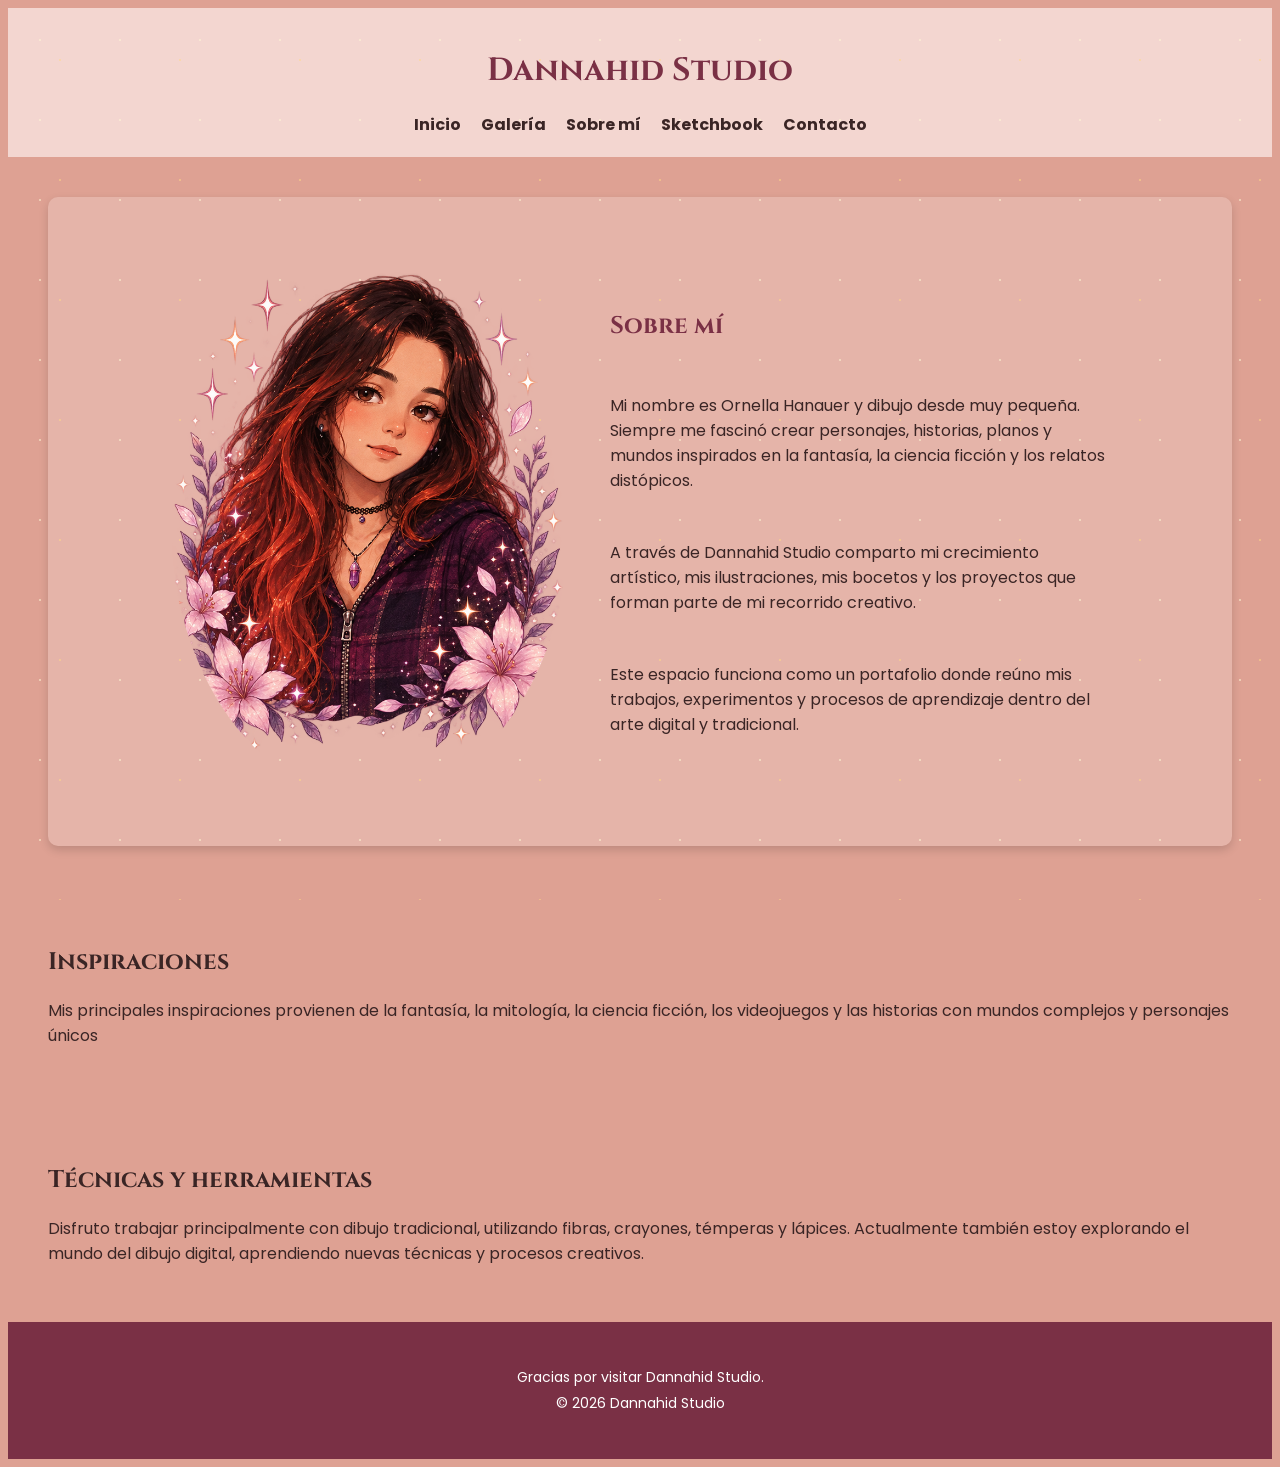
==== pages/aboutme.html @ e7b7da24 "Version final proyecto Dannahid Studio" ====
<!DOCTYPE html>
<html lang="es">

<head>

    <meta charset="UTF-8">

    <meta name="viewport"
    content="width=device-width, initial-scale=1.0">

    <meta name="description"
    content="Conocé más sobre Ornella Hanauer, artista e ilustradora creadora de Dannahid Studio.">

    <meta name="keywords"
    content="arte, dibujo, ilustración, portafolio, artista">

    <meta name="author"
    content="Ornella Hanauer">

    <!-- Icon -->
    <link rel="icon" href="../assets/icons/iconodepaginaweb.png">

    <meta property="og:title" content="Sobre mí | Dannahid Studio">
    <meta property="og:description" content="Conocé más sobre Ornella Hanauer, artista e ilustradora creadora de Dannahid Studio.">
    <meta property="og:type" content="website">
    <meta property="og:image" content="../assets/img/avatardeornella.png">

    <title>Sobre mí | Dannahid Studio</title>

    <!-- Google Fonts -->
    <link rel="preconnect" href="https://fonts.googleapis.com">

    <link rel="preconnect" href="https://fonts.gstatic.com" crossorigin>

    <link href="https://fonts.googleapis.com/css2?family=Cinzel:wght@400;600;700&family=Poppins:wght@300;400;500;600&display=swap" rel="stylesheet">


    <!-- Hoja de estilos -->
    <link rel="stylesheet" href="../css/style.css">

</head>

<body>

    <header class="header">

      <h1>Dannahid Studio</h1>

        <nav class="navbar" aria-label="Menú principal">
            <ul>
               <li><a href="../index.html">Inicio</a></li>
               <li><a href="./gallery.html">Galería</a></li>
               <li><a href="./aboutme.html">Sobre mí</a></li>
               <li><a href="./sketchbook.html">Sketchbook</a></li>
               <li><a href="./contact.html">Contacto</a></li>
            </ul>
        </nav>
    </header> 

    <main>
    
        <!-- SOBRE MÍ -->
     <section class="aboutme">

    <div class="aboutme-image">
        <img src="../assets/img/avatardeornella.png"
        alt="Representación artística de Ornella Hanauer">
    </div>

    <div class="aboutme-content">

        <h2>Sobre mí</h2>

        <p>
            Mi nombre es Ornella Hanauer y dibujo desde muy pequeña.
            Siempre me fascinó crear personajes, historias, planos y mundos
            inspirados en la fantasía, la ciencia ficción y los relatos
            distópicos.
        </p>

        <p>
            A través de Dannahid Studio comparto mi crecimiento artístico,
            mis ilustraciones, mis bocetos y los proyectos que forman parte
            de mi recorrido creativo.
        </p>

        <p>
            Este espacio funciona como un portafolio donde reúno mis trabajos,
            experimentos y procesos de aprendizaje dentro del arte digital y tradicional.
        </p>

    </div>

</section>

     <!-- INSPIRACIONES -->
     <section class="inspirations">

        <h2>Inspiraciones</h2>

        <p>
            Mis principales inspiraciones provienen de la fantasía,
            la mitología, la ciencia ficción, los videojuegos y las historias
            con mundos complejos y personajes únicos
        </p>

    </section>

    <!-- TÉCNICAS -->
    <section class="tools">

        <h2>Técnicas y herramientas</h2>

        <p>
            Disfruto trabajar principalmente con dibujo tradicional,
            utilizando fibras, crayones, témperas y lápices. Actualmente
            también estoy explorando el mundo del dibujo digital,
            aprendiendo nuevas técnicas y procesos creativos.
        </p>

    </section>

     
    </main>

    <footer class="footer">

       <p>Gracias por visitar Dannahid Studio.</p>

       <p>© 2026 Dannahid Studio</p>

    </footer>

</body>
</html>
---- css/style.css ----
@charset "UTF-8";
.card, .gallery,
.aboutme,
.sketchbook {
  border-radius: 10px;
}

.header {
  background-color: #F3D6D0;
  padding: 20px;
}
.header h1 {
  text-align: center;
  color: #7A3045;
  font-family: "Cinzel", serif;
  margin-bottom: 20px;
}
.header .navbar ul {
  display: flex;
  justify-content: center;
  align-items: center;
  gap: 20px;
  list-style: none;
  padding: 0;
  margin: 0;
}
.header .navbar ul a {
  color: #3A2525;
  text-decoration: none;
  font-family: "Poppins", sans-serif;
  font-weight: bold;
  transition: 0.3s ease;
}
.header .navbar ul a:hover {
  color: #7A3045;
}

.gallery-container {
  display: grid;
  grid-template-columns: repeat(auto-fit, minmax(250px, 1fr));
  gap: 20px;
}
.gallery-container img {
  width: 100%;
  height: 450px;
  object-fit: cover;
  border-radius: 10px;
  transition: 0.3s ease;
}
.gallery-container img:hover {
  transform: scale(1.03) rotate(1deg);
}

.sketchbook-container {
  display: grid;
  grid-template-columns: repeat(3, 1fr);
  gap: 20px;
}
.sketchbook-container img {
  width: 100%;
  height: 450px;
  object-fit: cover;
  border-radius: 10px;
  transition: 0.3s ease;
}
.sketchbook-container img:hover {
  transform: scale(1.03);
}

.gallery {
  padding: 40px 20px;
}
.gallery h2 {
  font-family: "Cinzel", serif;
  color: #7A3045;
  text-align: center;
}
.gallery p {
  font-family: "Poppins", sans-serif;
  color: #3A2525;
  text-align: center;
  margin-bottom: 40px;
}

.sketchbook {
  padding: 40px 20px;
}
.sketchbook h2 {
  font-family: "Cinzel", serif;
  color: #7A3045;
  text-align: center;
}
.sketchbook p {
  font-family: "Poppins", sans-serif;
  color: #3A2525;
  text-align: center;
  margin-bottom: 40px;
}

.digital-art h2,
.traditional-art h2 {
  text-align: center;
  color: #7A3045;
  margin-bottom: 20px;
}

.footer {
  background-color: #7A3045;
  color: #FFFFFF;
  text-align: center;
  padding: 40px 20px;
}
.footer p {
  margin: 5px 0;
  font-size: 14px;
}
.footer a {
  color: #3A2525;
  display: inline-block;
  transition: 0.2s ease;
}
.footer a:hover {
  color: #F3D6D0;
  transform: scale(1.05);
}

@media (max-width: 768px) {
  .navbar ul {
    flex-direction: column;
    align-items: center;
  }
  .gallery-container {
    grid-template-columns: 1fr;
  }
  .hero {
    flex-direction: column;
    text-align: center;
  }
  .aboutme {
    text-align: center;
    flex-direction: column;
  }
  .aboutme-content {
    align-items: center;
  }
}
body {
  background-color: #DEA193;
  font-family: "Poppins", sans-serif;
  color: #3A2525;
}

h1, h2, h3 {
  font-family: "Cinzel", serif;
}

section {
  padding: 60px 20px;
}

.btn {
  padding: 10px 20px;
  border-radius: 10px;
  text-decoration: none;
  transition: 0.3s ease;
  display: inline-block;
  font-weight: bold;
  background-color: #7A3045;
  color: #FFFFFF;
  padding: 12px 24px;
  margin-right: 10px;
  margin-top: 20px;
}
.btn:hover {
  transform: translateY(-3px);
  opacity: 0.9;
}

.btn:hover {
  transform: translateY(-3px);
}

.hero {
  display: flex;
  align-items: center;
  justify-content: center;
  gap: 40px;
  position: relative;
  padding: 40px;
  min-height: 70vh;
}
.hero .hero-image {
  max-width: 450px;
  width: 100%;
  transition: 0.4s ease;
  animation: flotar 4s ease-in-out infinite;
  z-index: 1;
}
.hero .hero-image:hover {
  transform: translateY(-10px);
}
.hero .hero-content {
  max-width: 500px;
}
.hero .subtitle {
  font-size: 20px;
  color: #7A3045;
  margin-bottom: 10px;
}
.hero h2 {
  color: #7A3045;
  font-size: 48px;
  margin-bottom: 10px;
}
.hero h3 {
  margin-bottom: 20px;
}
.hero p {
  line-height: 1.6;
}

.aboutme {
  display: flex;
  align-items: center;
  justify-content: center;
  gap: 40px;
  padding: 40px;
}
.aboutme .aboutme-image {
  flex-shrink: 0;
}
.aboutme .aboutme-image img {
  max-width: 400px;
  width: 100%;
  border-radius: 50%;
}
.aboutme .aboutme-content {
  max-width: 500px;
  display: flex;
  flex-direction: column;
  gap: 15px;
  align-items: flex-start;
}
.aboutme h2 {
  color: #7A3045;
}

form {
  max-width: 600px;
  margin: 0 auto;
  display: flex;
  flex-direction: column;
  gap: 20px;
}

label {
  font-weight: bold;
  color: #7A3045;
}

input,
textarea {
  padding: 12px;
  border: 2px solid #F3D6D0;
  border-radius: 10px;
  font-family: "Poppins", sans-serif;
}

textarea {
  min-height: 150px;
  resize: vertical;
}

section {
  padding: 40px;
}

.gallery,
.aboutme,
.sketchbook {
  background-color: rgba(255, 255, 255, 0.2);
  border-radius: 10px;
  margin: 40px;
  padding: 40px;
  box-shadow: 0 4px 10px rgba(0, 0, 0, 0.15);
}

@keyframes flotar {
  0% {
    transform: translateY(0);
  }
  50% {
    transform: translateY(-10px);
  }
  100% {
    transform: translateY(0);
  }
}
@keyframes brillo {
  0% {
    opacity: 0.2;
    transform: translateY(0px) scale(0.8);
  }
  50% {
    opacity: 1;
    transform: translateY(-8px) scale(1.3);
  }
  100% {
    opacity: 0.2;
    transform: translateY(0px) scale(0.8);
  }
}
@keyframes brillo-fondo {
  0% {
    opacity: 0.3;
  }
  50% {
    opacity: 0.7;
  }
  100% {
    opacity: 0.3;
  }
}
body::before {
  content: "";
  position: fixed;
  inset: 0;
  background-image: radial-gradient(#fff8d6 1px, transparent 1px), radial-gradient(#ffd78a 1.5px, transparent 1.5px);
  background-size: 80px 80px, 120px 120px;
  pointer-events: none;
  opacity: 0.5;
  animation: brillo-fondo 6s ease-in-out infinite;
}

.stars {
  position: absolute;
  z-index: 2;
  inset: 0;
  width: 100%;
  height: 100%;
  pointer-events: none;
}
.stars span {
  position: absolute;
  color: white;
  font-size: 20px;
  animation: brillo 3s infinite ease-in-out;
  text-shadow: 0 0 5px white, 0 0 10px white, 0 0 15px white;
}
.stars span::before {
  content: "✦";
  content: "✧";
}
.stars span:nth-child(1) {
  top: 30px;
  left: 100px;
}
.stars span:nth-child(2) {
  top: 80px;
  left: 300px;
}
.stars span:nth-child(3) {
  top: 40px;
  left: 600px;
}
.stars span:nth-child(4) {
  top: 90px;
  left: 900px;
}
.stars span:nth-child(5) {
  top: 200px;
  left: 80px;
}
.stars span:nth-child(6) {
  top: 180px;
  left: 500px;
}
.stars span:nth-child(7) {
  top: 220px;
  left: 800px;
}
.stars span:nth-child(8) {
  top: 170px;
  left: 1150px;
}
.stars span:nth-child(9) {
  top: 400px;
  left: 120px;
}
.stars span:nth-child(10) {
  top: 450px;
  left: 700px;
}
.stars span:nth-child(11) {
  top: 500px;
  left: 1000px;
}
.stars span:nth-child(12) {
  top: 600px;
  left: 250px;
}

/*# sourceMappingURL=style.css.map */
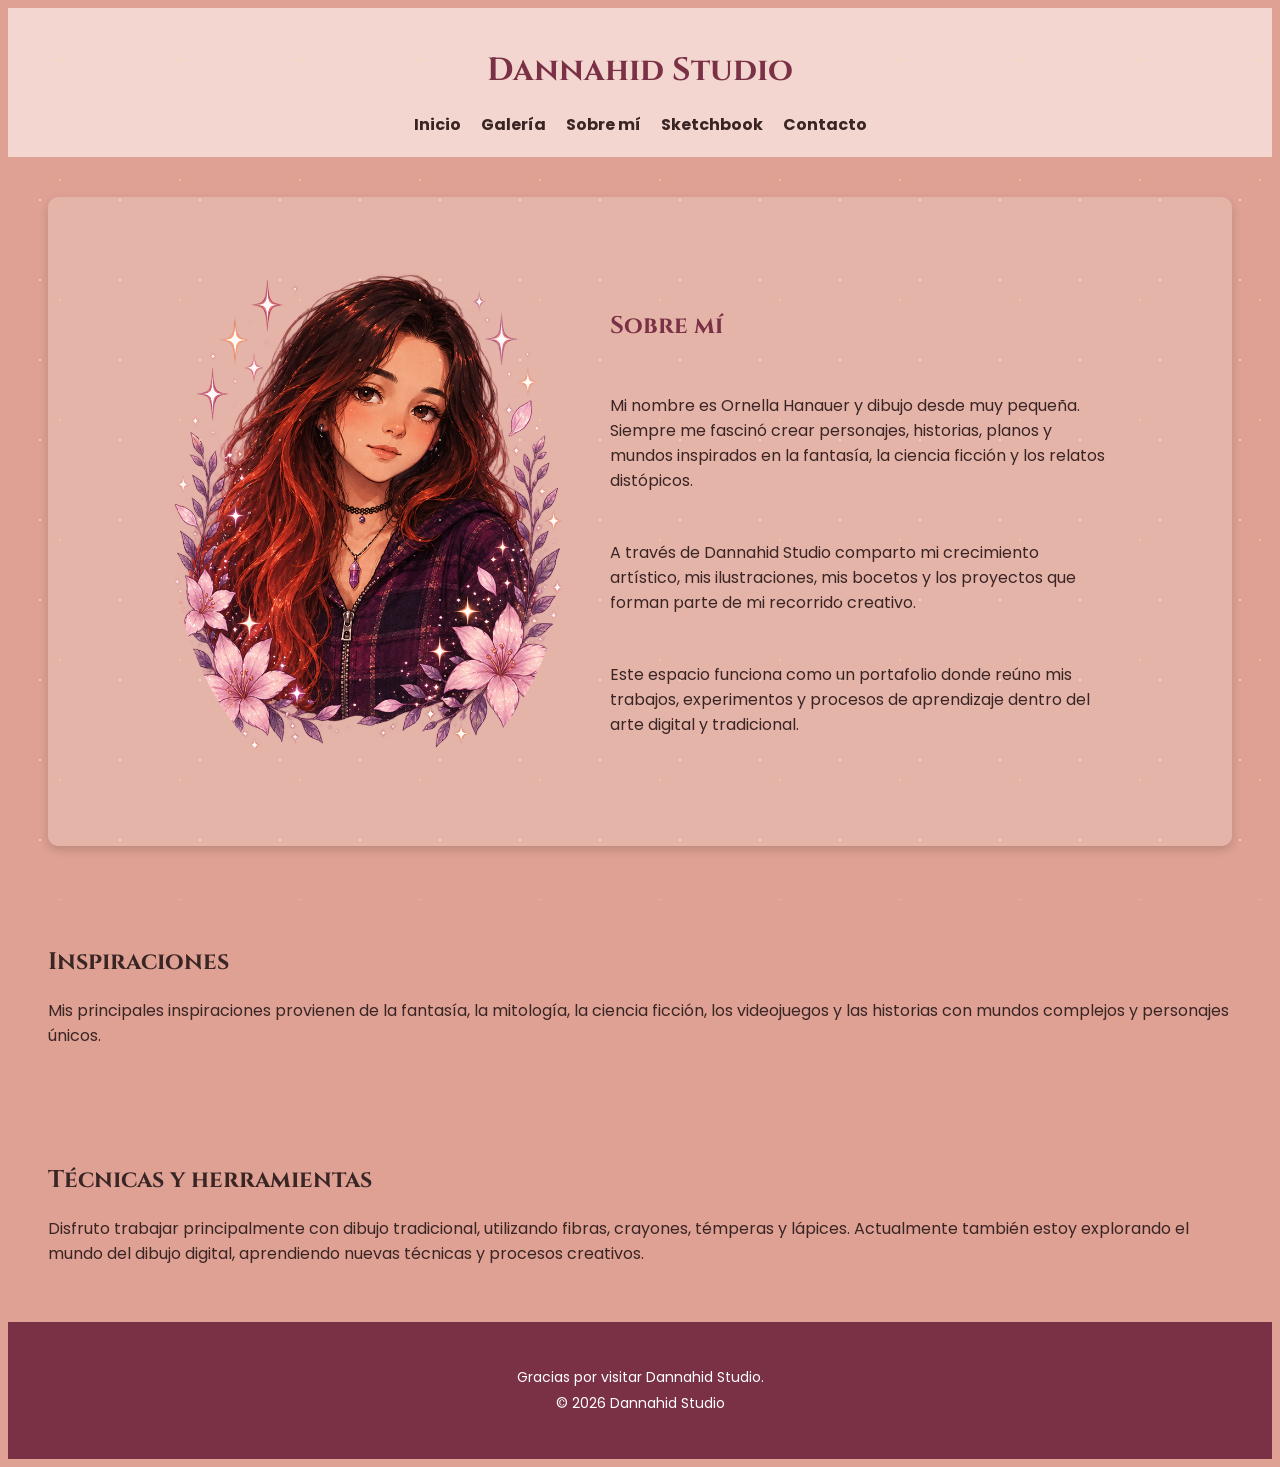
==== commit 72d11e27: "Ajustes finales de estilos y responsive" ====
--- a/pages/aboutme.html
+++ b/pages/aboutme.html
@@ -101,7 +101,7 @@
         <p>
             Mis principales inspiraciones provienen de la fantasía,
             la mitología, la ciencia ficción, los videojuegos y las historias
-            con mundos complejos y personajes únicos
+            con mundos complejos y personajes únicos.
         </p>
 
     </section>
--- a/css/style.css
+++ b/css/style.css
@@ -129,7 +129,7 @@
     flex-direction: column;
     align-items: center;
   }
-  .gallery-container {
+  .gallery-container .sketchbook-container {
     grid-template-columns: 1fr;
   }
   .hero {
@@ -176,10 +176,6 @@
   opacity: 0.9;
 }
 
-.btn:hover {
-  transform: translateY(-3px);
-}
-
 .hero {
   display: flex;
   align-items: center;
@@ -264,6 +260,22 @@
   border: 2px solid #F3D6D0;
   border-radius: 10px;
   font-family: "Poppins", sans-serif;
+}
+
+input:focus,
+textarea:focus {
+  outline: 3px solid #7A3045;
+  border-color: #7A3045;
+}
+
+input:valid,
+textarea:valid {
+  border-color: #5a8f5a;
+}
+
+input:invalid,
+textarea:invalid {
+  border-color: #b84a4a;
 }
 
 textarea {
@@ -348,7 +360,6 @@
   text-shadow: 0 0 5px white, 0 0 10px white, 0 0 15px white;
 }
 .stars span::before {
-  content: "✦";
   content: "✧";
 }
 .stars span:nth-child(1) {
